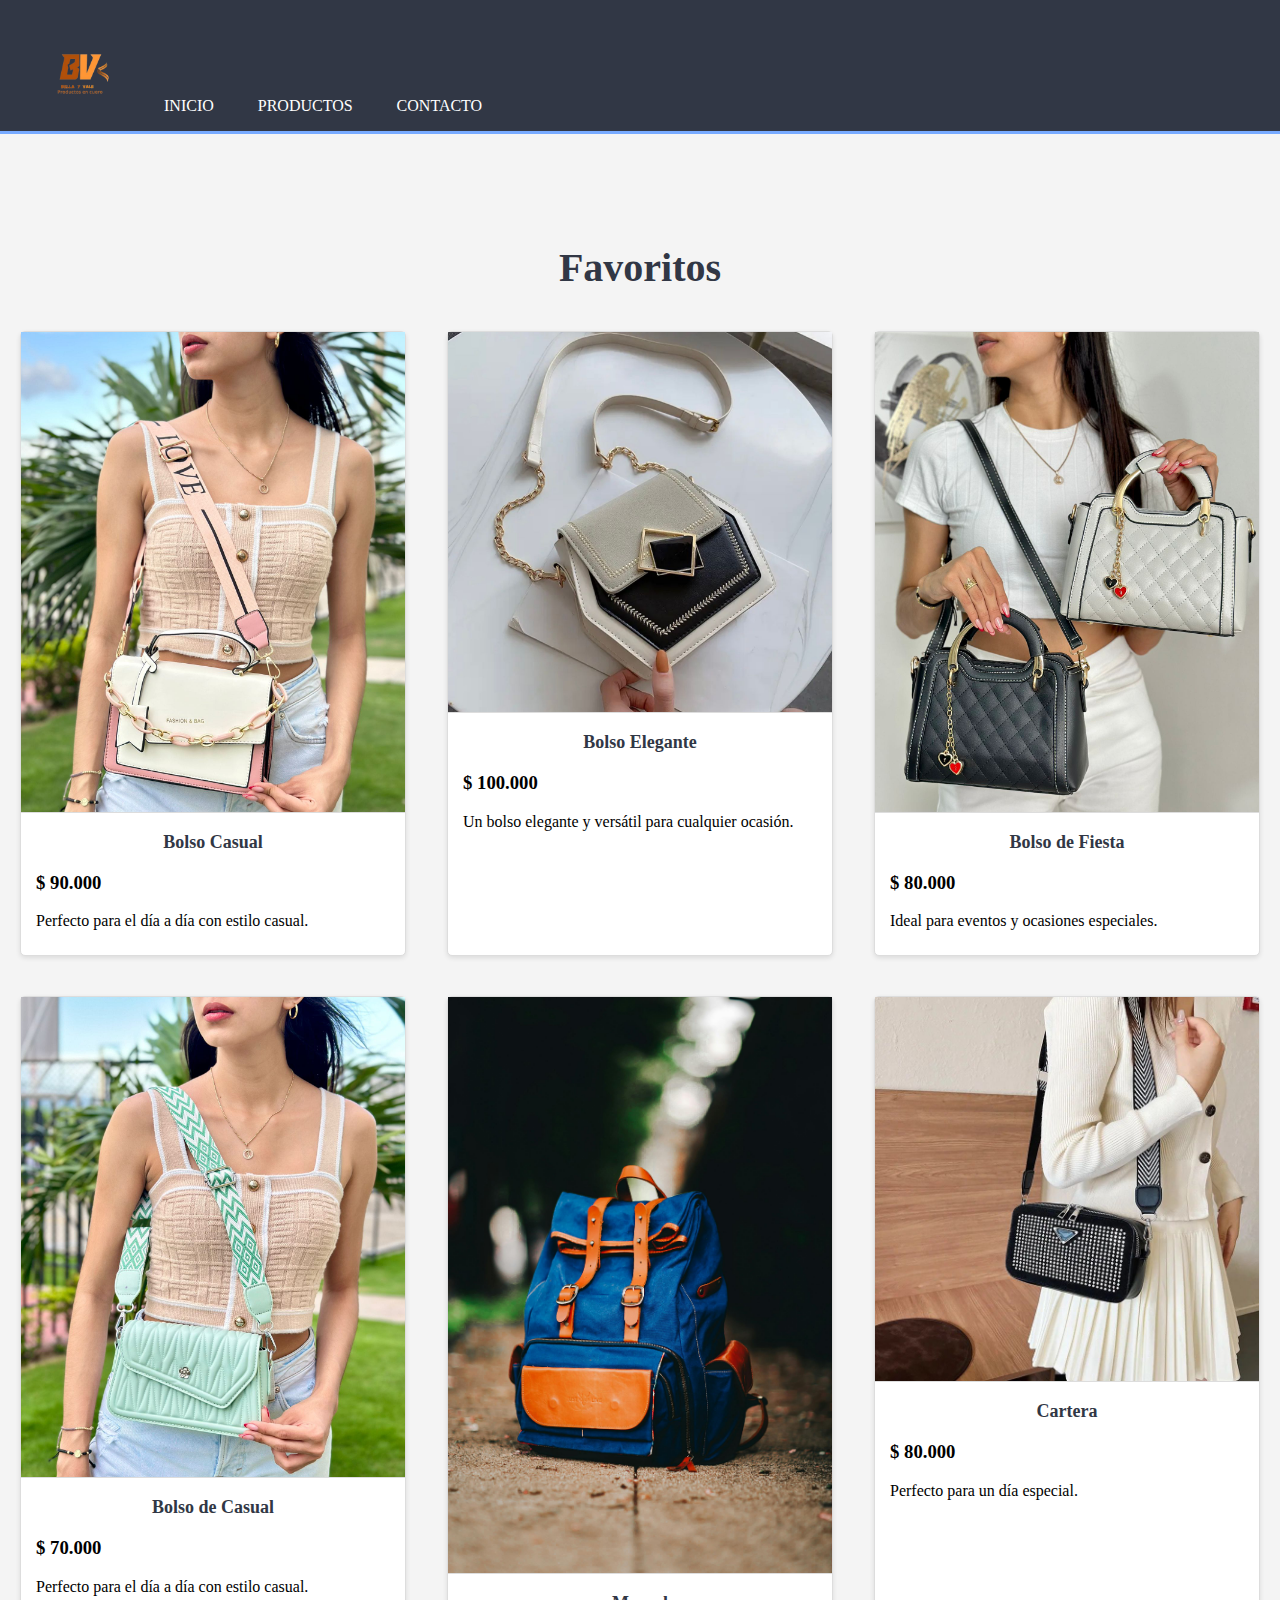
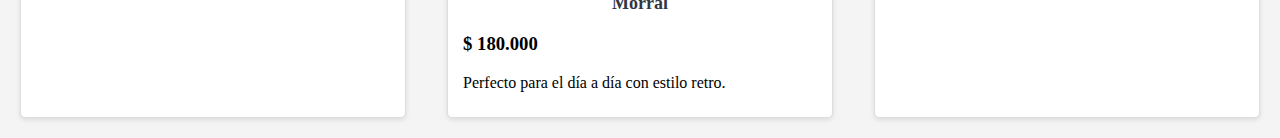
==== favoritos.html @ 37b90283 "Proyecto final ByV 4 de junio" ====
<!DOCTYPE html>
<html lang="es">

<head>
    <meta charset="UTF-8">
    <meta name="viewport" content="width=device-width, initial-scale=1.0">
    <link rel="stylesheet" href="css/favoritos.css">
    <title>Favoritos - Bella y Vale</title>

</head>

<body>
    <header class="header">
        <div class="container">
            <nav>
                <ul>
                    <li><a href="index.html"><img class="logo" src="img/Logo ByVcarlos.png" width="80" height="80"></a>
                    </li>
                    <li><a href="index.html">Inicio</a></li>
                    <li><a href="productos2.html">Productos</a></li>
                    <li><a href="contacto.html">Contacto</a></li>
                </ul>
            </nav>
        </div>
    </header>

    <div class="container">
        <h2>Favoritos</h2>
        <div class="favorites">
            <div class="product">
                <img src="img/bol23.jpg" alt="Bolso 1" onclick="window.location.href='carritocompra.php'">
                <div class="product-details">
                    <h2>Bolso Casual</h2>
                    <h3>$ 90.000</h3>
                    <p>Perfecto para el día a día con estilo casual.</p>
                </div>
            </div>
            <div class="product">
                <img src="img/bol16.jpg" alt="Bolso 2" onclick="window.location.href='carritocompra.php'">
                <div class="product-details">
                    <h2>Bolso Elegante</h2>
                    <h3>$ 100.000</h3>
                    <p>Un bolso elegante y versátil para cualquier ocasión.</p>
                </div>
            </div>
            <div class="product">
                <img src="img/bol20.jpg" alt="Bolso 3" onclick="window.location.href='carritocompra.php'">
                <div class="product-details">
                    <h2>Bolso de Fiesta</h2>
                    <h3>$ 80.000</h3>
                    <p>Ideal para eventos y ocasiones especiales.</p>
                </div>
            </div>
            <div class="product">
                <img src="img/bol11.jpg" alt="Bolso 4" onclick="window.location.href='carritocompra.php'">
                <div class="product-details">
                    <h2>Bolso de Casual</h2>
                    <h3>$ 70.000</h3>
                    <p>Perfecto para el día a día con estilo casual.</p>
                </div>
            </div>
            <div class="product">
                <img src="img/bolsoazul.jpg" alt="Bolso 5" onclick="window.location.href='carritocompra.php'">
                <div class="product-details">
                    <h2>Morral</h2>
                    <h3>$ 180.000</h3>
                    <p>Perfecto para el día a día con estilo retro.</p>
                </div>
            </div>
            <div class="product">
                <img src="img/bol21.jpg" alt="Bolso 6" onclick="window.location.href='carritocompra.php'">
                <div class="product-details">
                    <h2>Cartera</h2>
                    <h3>$ 80.000</h3>
                    <p>Perfecto para un día especial.</p>
                </div>
            </div>
        </div>
    </div>
</body>

</html>
---- css/favoritos.css ----
body {
    font-family: spartan;
    margin: 0;
    padding: 0;
    background-color: #f4f4f4;
}
h2{
    font-size: 2.5em;
    text-align: center;
    margin: 100px 0 20px;
    color: #313745;;
    font-weight: bold;
}
/*.container {
    width: 80%;
    margin: auto;
    overflow: hidden;
}*/

    

.header a {
    color: #fff;
    text-decoration: none;
    text-transform: uppercase;
    font-size: 16px;

}
.header ul {
    padding: 0 20px;
    list-style: none;
    
}
.header li {
    display: inline;
    padding: 0 20px 0 20px;
    
}
.favorites {
    display: flex;
    flex-wrap: wrap;
    justify-content: space-between;
}
.product {
    background: #fff;
    margin: 20px;
    border: 1px solid #ddd;
    border-radius: 5px;
    width: 30%;
    box-shadow: 0 2px 5px rgba(0,0,0,0.1);
    transition: transform 0.2s;
}
.product:hover {
    transform: scale(1.05);
    cursor: pointer;
}
.product img {
    width: 100%;
    border-bottom: 1px solid #ddd;
}
.product-details {
    padding: 15px;
}
.product-details h2 {
    font-size: 18px;
    margin: 0 0 10px;
}
.product-details p {
    margin: 0 0 10px;
}
/* Estilos para fijar el encabezado en la parte superior y centrarlo */
.header {
    position: relative;
    width: 100%;
    top: 0;
    background: #313745;
    color: #fff;
    padding-top: 5px; /* Reducido el espacio superior del encabezado */
    min-height: 70px;
    border-bottom: #77aaff 3px solid;
    z-index: 999; /* Asegura que el encabezado esté por encima del contenido */
    display: flex;

}

.container {
    padding-top: 10px; /* Reducido el espacio entre el encabezado y el contenido */
}
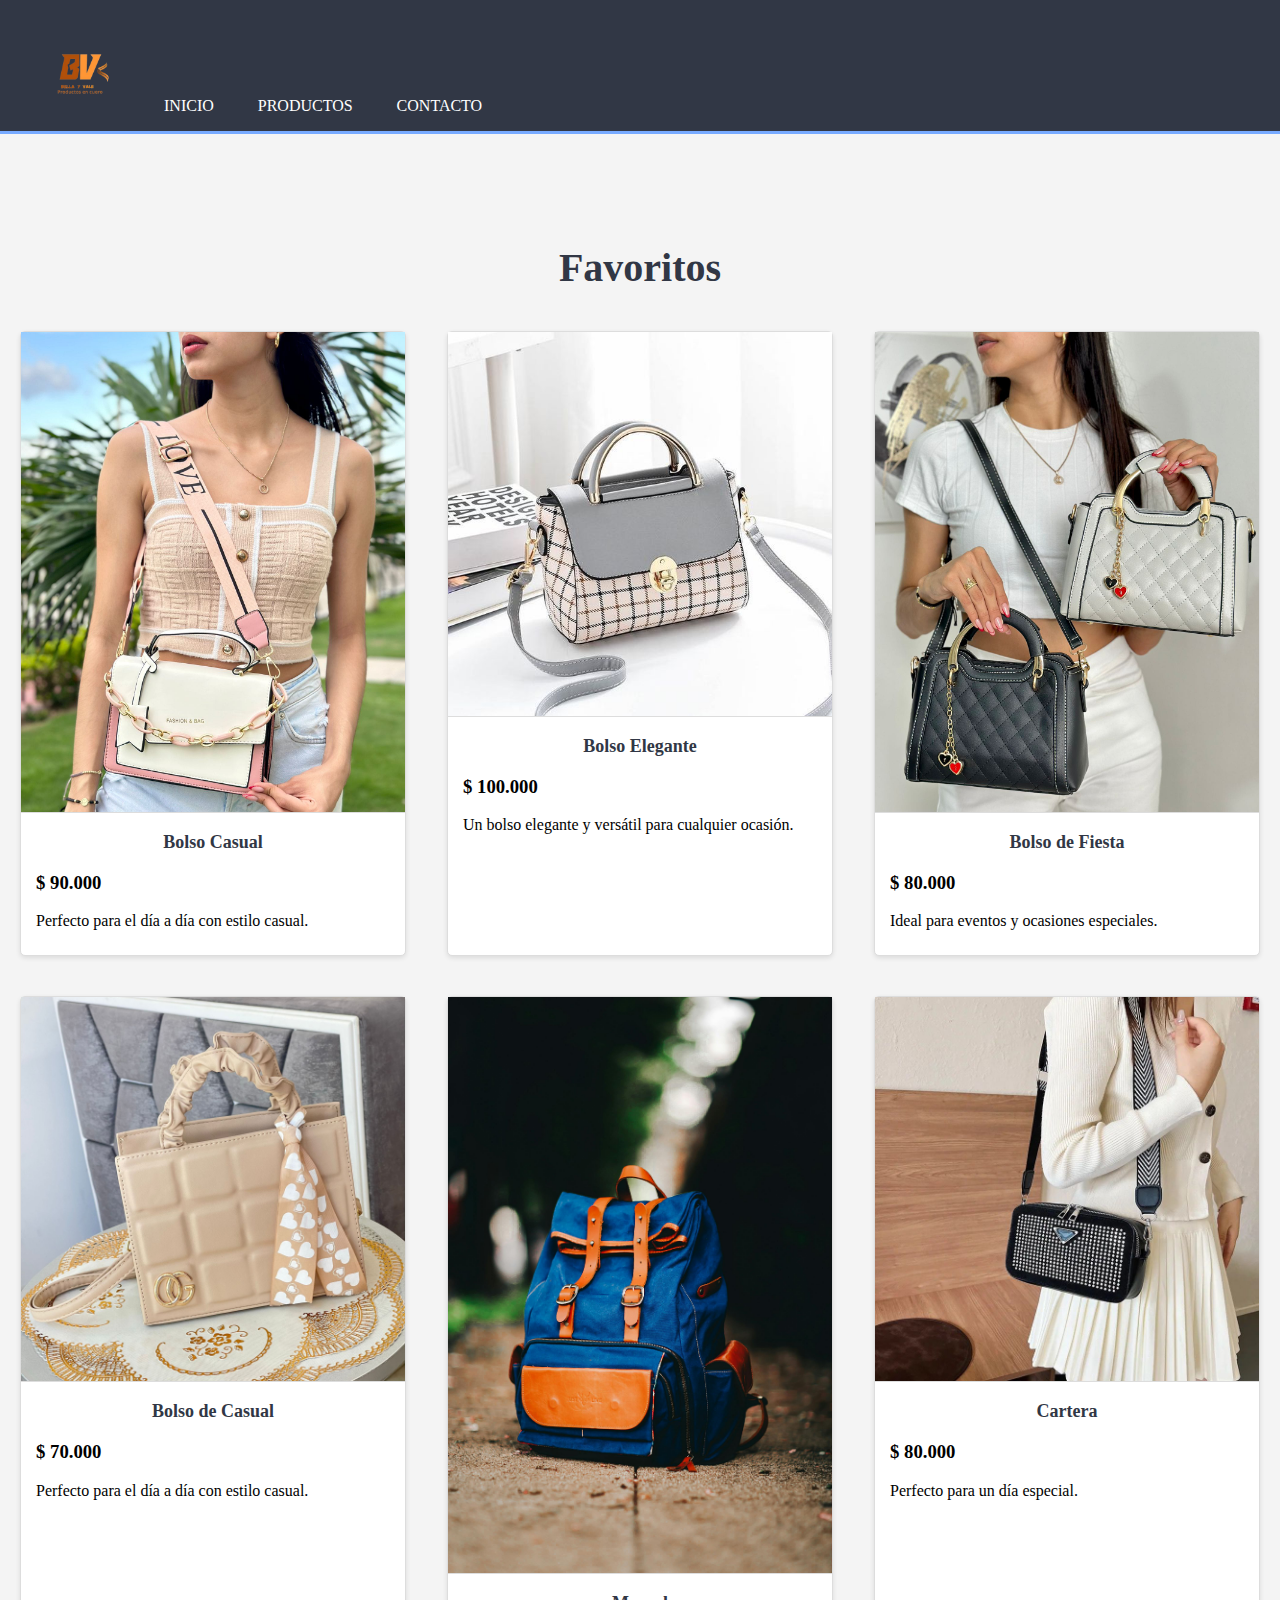
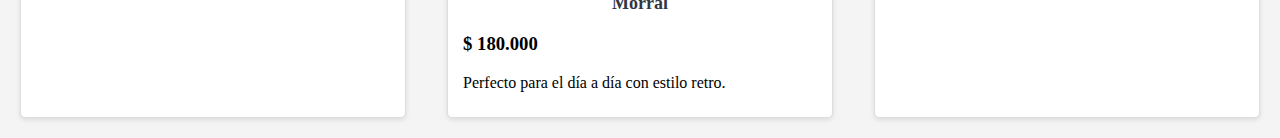
==== commit 3cb7846d: "Actualziado 2" ====
--- a/favoritos.html
+++ b/favoritos.html
@@ -28,7 +28,7 @@
         <h2>Favoritos</h2>
         <div class="favorites">
             <div class="product">
-                <img src="img/bol23.jpg" alt="Bolso 1" onclick="window.location.href='carritocompra.php'">
+                <img src="img/bol23.jpg" alt="Bolso 1" onclick="window.location.href='productos2.html'">
                 <div class="product-details">
                     <h2>Bolso Casual</h2>
                     <h3>$ 90.000</h3>
@@ -36,7 +36,7 @@
                 </div>
             </div>
             <div class="product">
-                <img src="img/bol16.jpg" alt="Bolso 2" onclick="window.location.href='carritocompra.php'">
+                <img src="img/bolsolindo.jpg" alt="Bolso 2" onclick="window.location.href='productos2.html'">
                 <div class="product-details">
                     <h2>Bolso Elegante</h2>
                     <h3>$ 100.000</h3>
@@ -44,7 +44,7 @@
                 </div>
             </div>
             <div class="product">
-                <img src="img/bol20.jpg" alt="Bolso 3" onclick="window.location.href='carritocompra.php'">
+                <img src="img/bol20.jpg" alt="Bolso 3" onclick="window.location.href='productos2.html'">
                 <div class="product-details">
                     <h2>Bolso de Fiesta</h2>
                     <h3>$ 80.000</h3>
@@ -52,7 +52,7 @@
                 </div>
             </div>
             <div class="product">
-                <img src="img/bol11.jpg" alt="Bolso 4" onclick="window.location.href='carritocompra.php'">
+                <img src="img/portadabolso.jpeg" alt="Bolso 4" onclick="window.location.href='productos2.html'">
                 <div class="product-details">
                     <h2>Bolso de Casual</h2>
                     <h3>$ 70.000</h3>
@@ -60,7 +60,7 @@
                 </div>
             </div>
             <div class="product">
-                <img src="img/bolsoazul.jpg" alt="Bolso 5" onclick="window.location.href='carritocompra.php'">
+                <img src="img/bolsoazul.jpg" alt="Bolso 5" onclick="window.location.href='productos2.html'">
                 <div class="product-details">
                     <h2>Morral</h2>
                     <h3>$ 180.000</h3>
@@ -68,7 +68,7 @@
                 </div>
             </div>
             <div class="product">
-                <img src="img/bol21.jpg" alt="Bolso 6" onclick="window.location.href='carritocompra.php'">
+                <img src="img/bol21.jpg" alt="Bolso 6" onclick="window.location.href='productos2.html'">
                 <div class="product-details">
                     <h2>Cartera</h2>
                     <h3>$ 80.000</h3>
